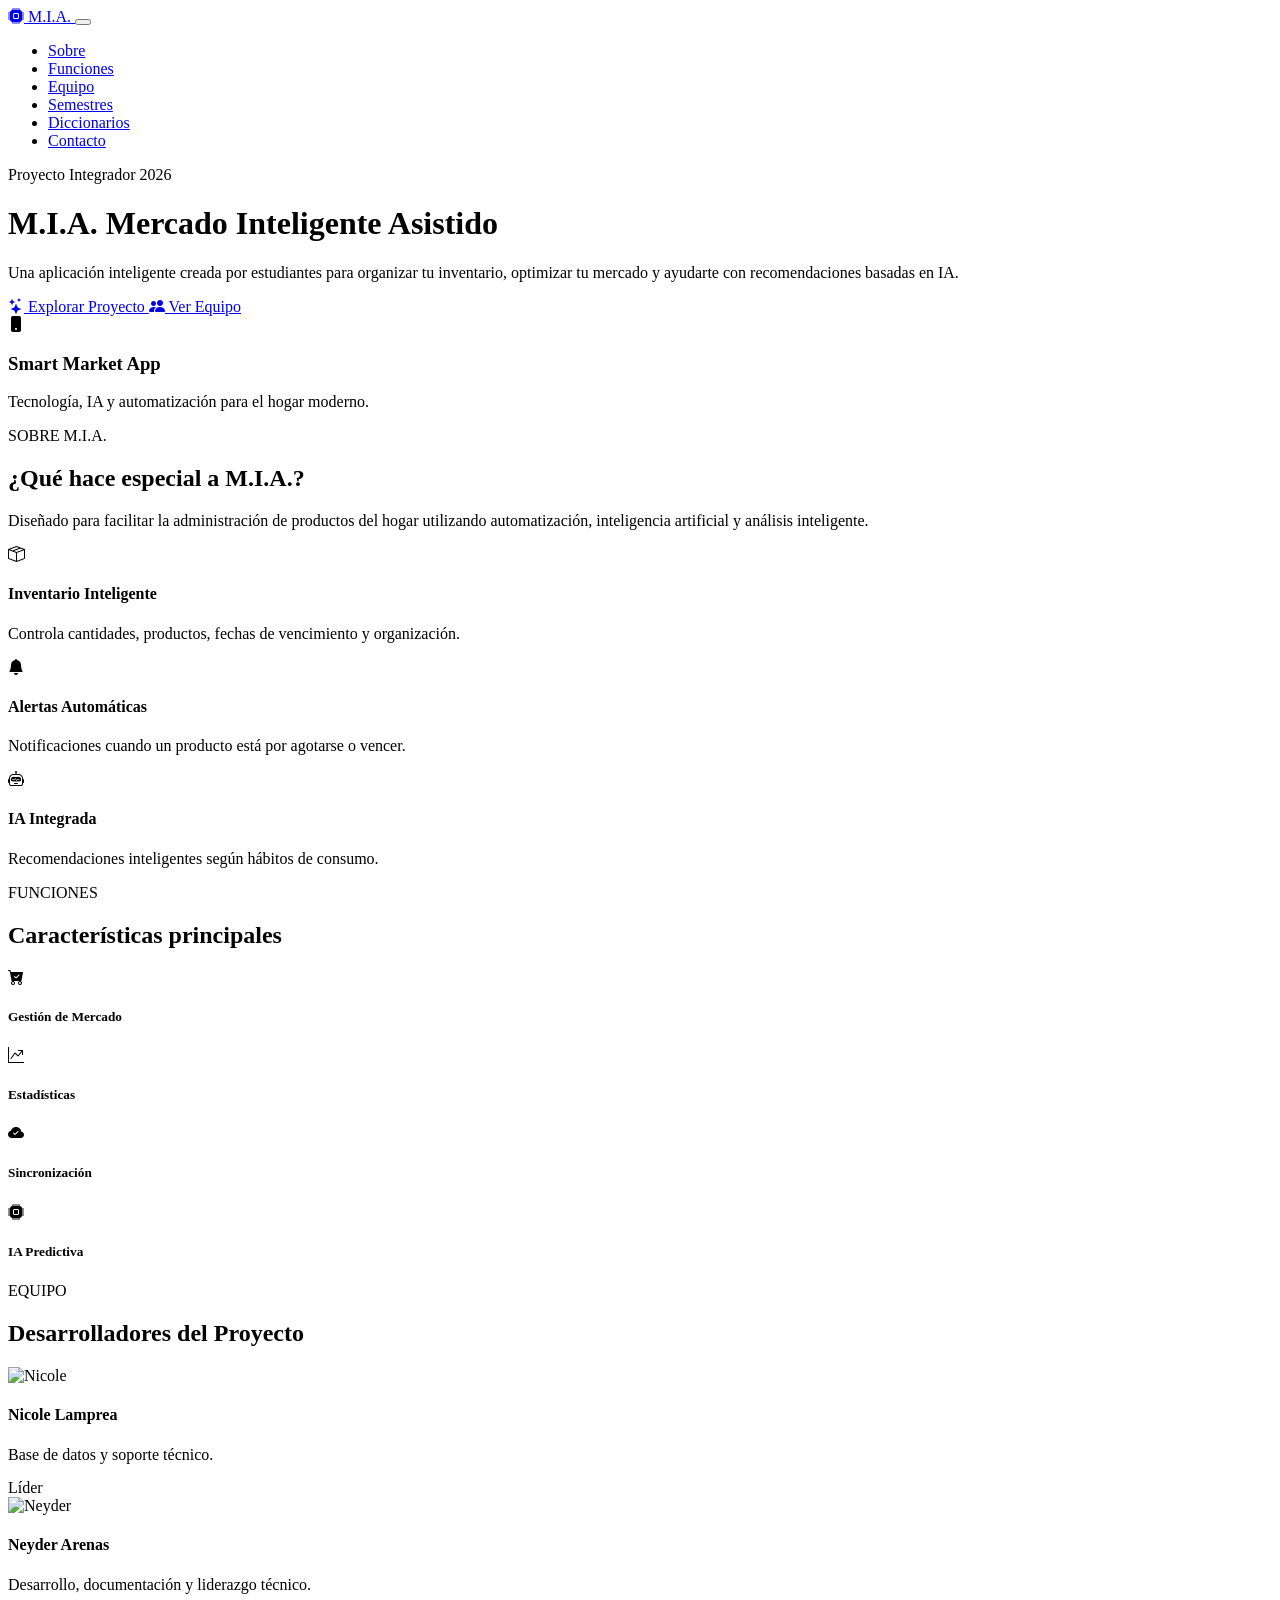
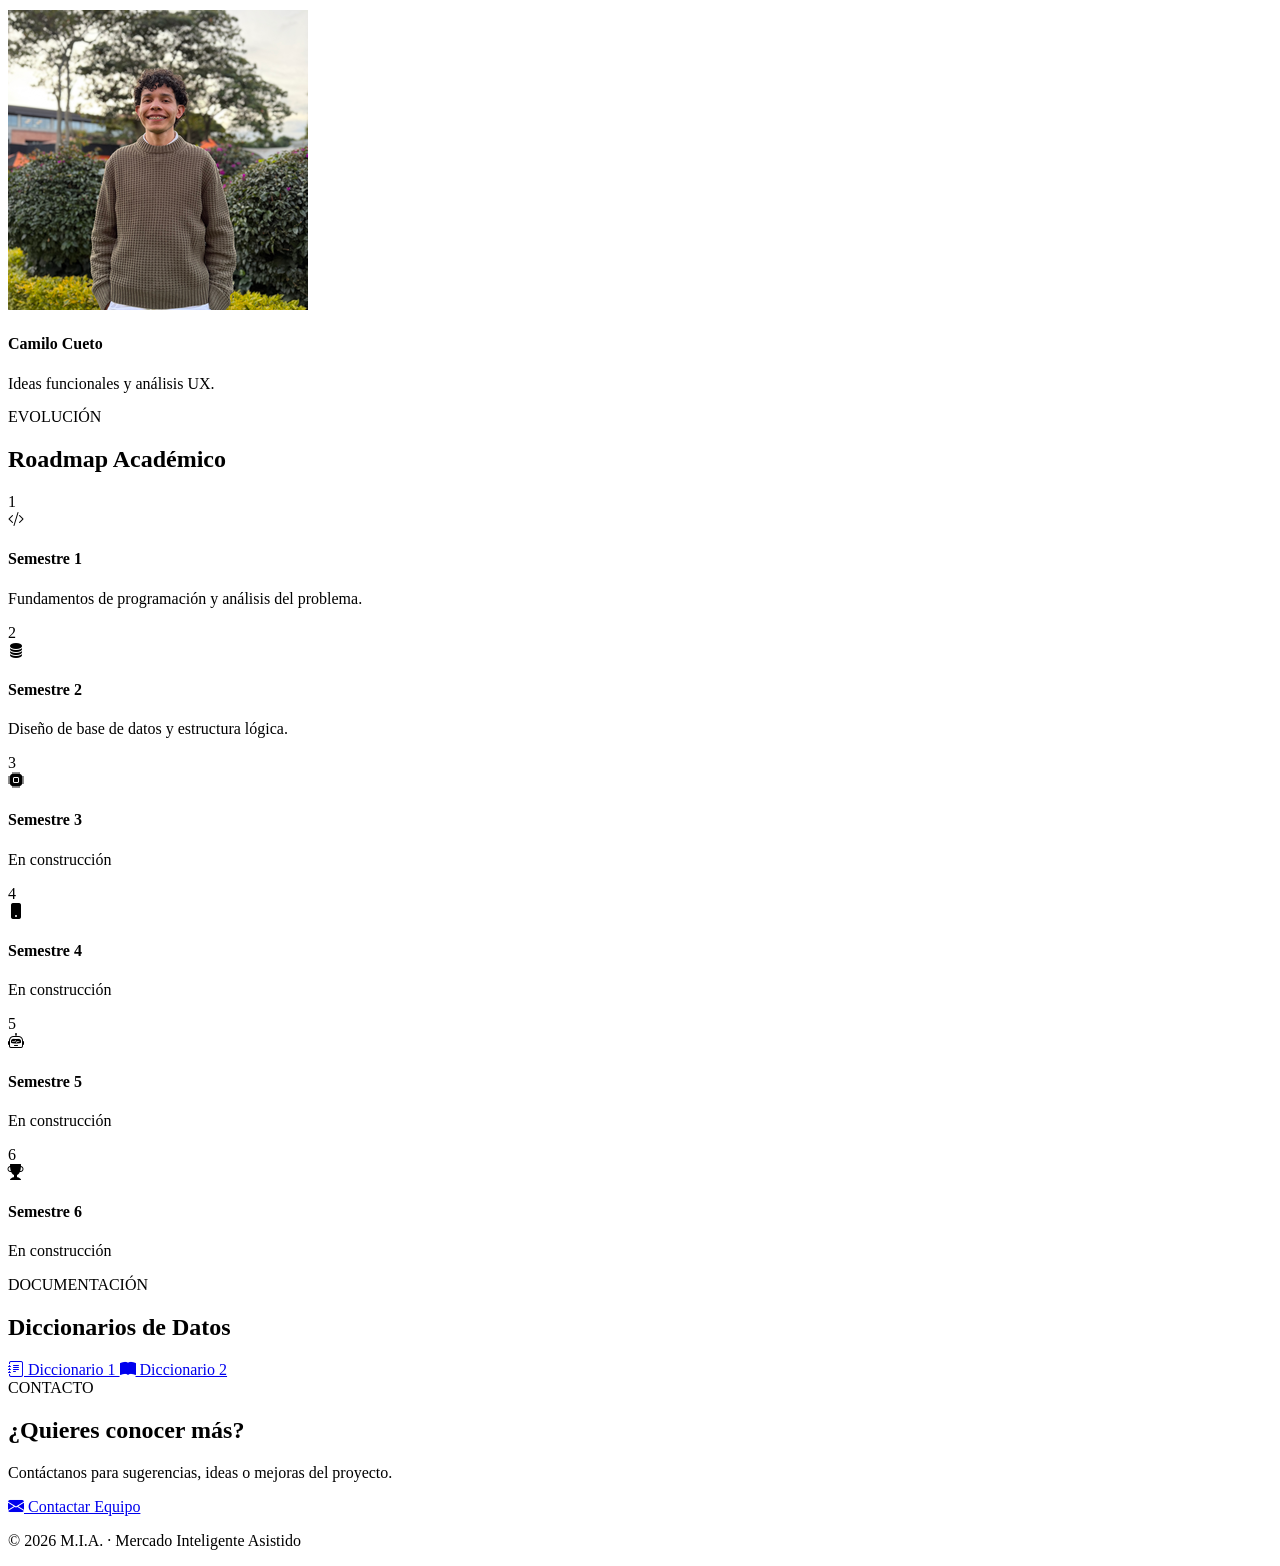
==== index.html @ 7edc599d "Add files via upload" ====
<!DOCTYPE html>
<html lang="es">

<head>

  <meta charset="UTF-8">
  <meta name="viewport" content="width=device-width, initial-scale=1.0">

  <title>M.I.A. | Mercado Inteligente Asistido</title>

  <!-- Bootstrap -->
  <link rel="stylesheet"
    href="https://cdn.jsdelivr.net/npm/bootswatch@5.3.2/dist/lux/bootstrap.min.css">

  <!-- Bootstrap Icons -->
  <link rel="stylesheet"
    href="https://cdn.jsdelivr.net/npm/bootstrap-icons@1.11.3/font/bootstrap-icons.css">

  <!-- AOS -->
  <link rel="stylesheet"
    href="https://unpkg.com/aos@2.3.4/dist/aos.css">

  <!-- CSS -->
  <link rel="stylesheet" href="css/style.css">

</head>

<body>

  <!-- =========================================
       NAVBAR
  ========================================== -->

  <nav class="navbar navbar-expand-lg navbar-dark fixed-top">

    <div class="container">

      <a class="navbar-brand fw-bold" href="#">
        <i class="bi bi-cpu-fill me-2"></i>
        M.I.A.
      </a>

      <button class="navbar-toggler"
        type="button"
        data-bs-toggle="collapse"
        data-bs-target="#menu">

        <span class="navbar-toggler-icon"></span>

      </button>

      <div class="collapse navbar-collapse" id="menu">

        <ul class="navbar-nav ms-auto">

          <li class="nav-item">
            <a class="nav-link" href="#sobre">Sobre</a>
          </li>

          <li class="nav-item">
            <a class="nav-link" href="#features">Funciones</a>
          </li>

          <li class="nav-item">
            <a class="nav-link" href="#equipo">Equipo</a>
          </li>

          <li class="nav-item">
            <a class="nav-link" href="#semestres">Semestres</a>
          </li>

          <li class="nav-item">
            <a class="nav-link" href="#diccionario">Diccionarios</a>
          </li>

          <li class="nav-item">
            <a class="nav-link" href="#contacto">Contacto</a>
          </li>

        </ul>

      </div>

    </div>

  </nav>

  <!-- =========================================
       HERO
  ========================================== -->

  <header class="hero">

    <div class="hero-overlay"></div>

    <div class="container position-relative">

      <div class="row align-items-center min-vh-100">

        <div class="col-lg-7 text-center text-lg-start"
          data-aos="fade-right">

          <span class="badge bg-success px-3 py-2 mb-3">
            Proyecto Integrador 2026
          </span>

          <h1 class="hero-title">
            M.I.A.
            <span>Mercado Inteligente Asistido</span>
          </h1>

          <p class="hero-text">

            Una aplicación inteligente creada por estudiantes
            para organizar tu inventario, optimizar tu mercado
            y ayudarte con recomendaciones basadas en IA.

          </p>

          <div class="d-flex gap-3 flex-wrap justify-content-center justify-content-lg-start">

            <a href="#sobre" class="btn btn-success btn-lg">
              <i class="bi bi-stars me-2"></i>
              Explorar Proyecto
            </a>

            <a href="#equipo" class="btn btn-outline-light btn-lg">
              <i class="bi bi-people-fill me-2"></i>
              Ver Equipo
            </a>

          </div>

        </div>

        <div class="col-lg-5 text-center"
          data-aos="zoom-in">

          <div class="floating-card">

            <i class="bi bi-phone-fill phone-icon"></i>

            <h3>Smart Market App</h3>

            <p>
              Tecnología, IA y automatización
              para el hogar moderno.
            </p>

          </div>

        </div>

      </div>

    </div>

  </header>

  <!-- =========================================
       SOBRE
  ========================================== -->

  <section id="sobre">

    <div class="container">

      <div class="section-title text-center"
        data-aos="fade-up">

        <span class="section-badge">
          SOBRE M.I.A.
        </span>

        <h2>
          ¿Qué hace especial a M.I.A.?
        </h2>

        <p>
          Diseñado para facilitar la administración
          de productos del hogar utilizando automatización,
          inteligencia artificial y análisis inteligente.
        </p>

      </div>

      <div class="row g-4 mt-4">

        <!-- CARD 1 -->

        <div class="col-md-4"
          data-aos="fade-up"
          data-aos-delay="100">

          <div class="info-card">

            <div class="icon-box">
              <i class="bi bi-box-seam"></i>
            </div>

            <h4>
              Inventario Inteligente
            </h4>
            

            <p>
              Controla cantidades, productos,
              fechas de vencimiento y organización.
            </p>

          </div>

        </div>

        <!-- CARD 2 -->

        <div class="col-md-4"
          data-aos="fade-up"
          data-aos-delay="200">

          <div class="info-card">

            <div class="icon-box">
              <i class="bi bi-bell-fill"></i>
            </div>

            <h4>
              Alertas Automáticas
            </h4>

            <p>
              Notificaciones cuando un producto
              está por agotarse o vencer.
            </p>

          </div>

        </div>

        <!-- CARD 3 -->

        <div class="col-md-4"
          data-aos="fade-up"
          data-aos-delay="300">

          <div class="info-card">

            <div class="icon-box">
              <i class="bi bi-robot"></i>
            </div>

            <h4>
              IA Integrada
            </h4>

            <p>
              Recomendaciones inteligentes
              según hábitos de consumo.
            </p>

          </div>

        </div>

      </div>

    </div>

  </section>

  <!-- =========================================
       FUNCIONES
  ========================================== -->

  <section id="features" class="dark-section">

    <div class="container">

      <div class="section-title text-center text-light"
        data-aos="fade-up">

        <span class="section-badge">
          FUNCIONES
        </span>

        <h2>
          Características principales
        </h2>

      </div>

      <div class="row g-4 mt-4">

        <div class="col-lg-3 col-md-6"
          data-aos="zoom-in">

          <div class="feature-card">

            <i class="bi bi-cart-check-fill"></i>

            <h5>
              Gestión de Mercado
            </h5>

          </div>

        </div>

        <div class="col-lg-3 col-md-6"
          data-aos="zoom-in"
          data-aos-delay="100">

          <div class="feature-card">

            <i class="bi bi-graph-up-arrow"></i>

            <h5>
              Estadísticas
            </h5>

          </div>

        </div>

        <div class="col-lg-3 col-md-6"
          data-aos="zoom-in"
          data-aos-delay="200">

          <div class="feature-card">

            <i class="bi bi-cloud-check-fill"></i>

            <h5>
              Sincronización
            </h5>

          </div>

        </div>

        <div class="col-lg-3 col-md-6"
          data-aos="zoom-in"
          data-aos-delay="300">

          <div class="feature-card">

            <i class="bi bi-cpu-fill"></i>

            <h5>
              IA Predictiva
            </h5>

          </div>

        </div>

      </div>

    </div>

  </section>

  <!-- =========================================
       EQUIPO
  ========================================== -->

  <section id="equipo">

    <div class="container">

      <div class="section-title text-center"
        data-aos="fade-up">

        <span class="section-badge">
          EQUIPO
        </span>

        <h2>
          Desarrolladores del Proyecto
        </h2>

      </div>

      <div class="row justify-content-center g-4 mt-4">

        <!-- Nicole -->

        <div class="col-lg-4 col-md-6"
          data-aos="flip-left">

          <div class="team-card">

            <img src="img/nicole.png"
              class="team-img"
              alt="Nicole">

            <div class="team-info">

              <h4>
                Nicole Lamprea
              </h4>

              <p>
                Base de datos y soporte técnico.
              </p>

            </div>

          </div>

        </div>

        <!-- Neyder -->

        <div class="col-lg-4 col-md-6"
          data-aos="flip-up">

          <div class="team-card featured-card">

            <div class="featured-badge">
              Líder
            </div>

            <img src="img/neyder.png"
              class="team-img"
              alt="Neyder">

            <div class="team-info">

              <h4>
                Neyder Arenas
              </h4>

              <p>
                Desarrollo, documentación
                y liderazgo técnico.
              </p>

            </div>

          </div>

        </div>

        <!-- Camilo -->

        <div class="col-lg-4 col-md-6"
          data-aos="flip-right">

          <div class="team-card">

            <img src="img/camilo.png"
              class="team-img"
              alt="Camilo">

            <div class="team-info">

              <h4>
                Camilo Cueto
              </h4>

              <p>
                Ideas funcionales y análisis UX.
              </p>

            </div>

          </div>

        </div>

      </div>

    </div>

  </section>

  <!-- =========================================
       SEMESTRES
  ========================================== -->

  <section id="semestres" class="semester-section">

    <div class="container">

      <div class="section-title text-center text-light"
        data-aos="fade-up">

        <span class="section-badge">
          EVOLUCIÓN
        </span>

        <h2>
          Roadmap Académico
        </h2>

      </div>

      <div class="timeline">

        <!-- SEMESTRE 1 -->

        <div class="timeline-card"
          data-aos="fade-right">

          <div class="semester-number">
            1
          </div>

          <div class="timeline-content">

            <i class="bi bi-code-slash"></i>

            <h4>
              Semestre 1
            </h4>

            <p>
              Fundamentos de programación
              y análisis del problema.
            </p>

          </div>

        </div>

        <!-- SEMESTRE 2 -->

        <div class="timeline-card"
          data-aos="fade-left">

          <div class="semester-number">
            2
          </div>

          <div class="timeline-content">

            <i class="bi bi-database-fill"></i>

            <h4>
              Semestre 2
            </h4>

            <p>
              Diseño de base de datos
              y estructura lógica.
            </p>

          </div>

        </div>

        <!-- SEMESTRE 3 -->

        <div class="timeline-card"
          data-aos="fade-right">

          <div class="semester-number">
            3
          </div>

          <div class="timeline-content">

            <i class="bi bi-cpu-fill"></i>

            <h4>
              Semestre 3
            </h4>

            <p>
              En construcción
            </p>

          </div>

        </div>

        <!-- SEMESTRE 4 -->

        <div class="timeline-card"
          data-aos="fade-left">

          <div class="semester-number">
            4
          </div>

          <div class="timeline-content">

            <i class="bi bi-phone-fill"></i>

            <h4>
              Semestre 4
            </h4>

            <p>
            En construcción
            </p>

          </div>

        </div>

        <!-- SEMESTRE 5 -->

        <div class="timeline-card"
          data-aos="fade-right">

          <div class="semester-number">
            5
          </div>

          <div class="timeline-content">

            <i class="bi bi-robot"></i>

            <h4>
              Semestre 5
            </h4>

            <p>
            En construcción
            </p>

          </div>

        </div>

        <!-- SEMESTRE 6 -->

        <div class="timeline-card"
          data-aos="fade-left">

          <div class="semester-number">
            6
          </div>

          <div class="timeline-content">

            <i class="bi bi-trophy-fill"></i>

            <h4>
              Semestre 6
            </h4>

            <p>
              En construcción
            </p>

          </div>

        </div>

      </div>

    </div>

  </section>

  <!-- =========================================
       DICCIONARIOS
  ========================================== -->

  <section id="diccionario">

    <div class="container text-center">

      <div class="section-title"
        data-aos="fade-up">

        <span class="section-badge">
          DOCUMENTACIÓN
        </span>

        <h2>
          Diccionarios de Datos
        </h2>

      </div>

      <div class="d-flex justify-content-center gap-4 flex-wrap mt-5">

        <a href="data/diccionario.html"
          target="_blank"
          class="btn btn-success btn-lg">

          <i class="bi bi-journal-text me-2"></i>

          Diccionario 1

        </a>

        <a href="data/diccionario2.html"
          target="_blank"
          class="btn btn-primary btn-lg">

          <i class="bi bi-book-fill me-2"></i>

          Diccionario 2

        </a>

      </div>

    </div>

  </section>

  <!-- =========================================
       CONTACTO
  ========================================== -->

  <section id="contacto">

    <div class="container text-center"
      data-aos="zoom-in">

      <span class="section-badge">
        CONTACTO
      </span>

      <h2 class="text-light mb-4">

        ¿Quieres conocer más?

      </h2>

      <p class="text-light opacity-75 mb-5">

        Contáctanos para sugerencias,
        ideas o mejoras del proyecto.

      </p>

      <a href="mailto:narenasb@academia.usbbog.edu.co"
        class="btn btn-success btn-lg">

        <i class="bi bi-envelope-fill me-2"></i>

        Contactar Equipo

      </a>

    </div>

  </section>

  <!-- =========================================
       FOOTER
  ========================================== -->

  <footer>

    <div class="container text-center">

      <p class="mb-0">

        © <span id="year"></span>
        M.I.A. · Mercado Inteligente Asistido

      </p>

    </div>

  </footer>

  <!-- =========================================
       SCRIPTS
  ========================================== -->

  <script src="https://cdn.jsdelivr.net/npm/bootstrap@5.3.2/dist/js/bootstrap.bundle.min.js"></script>

  <script src="https://unpkg.com/aos@2.3.4/dist/aos.js"></script>

  <script>

    AOS.init({

      duration: 1000,
      once: true

    });

    document.getElementById('year').textContent =
      new Date().getFullYear();

  </script>

</body>

</html>
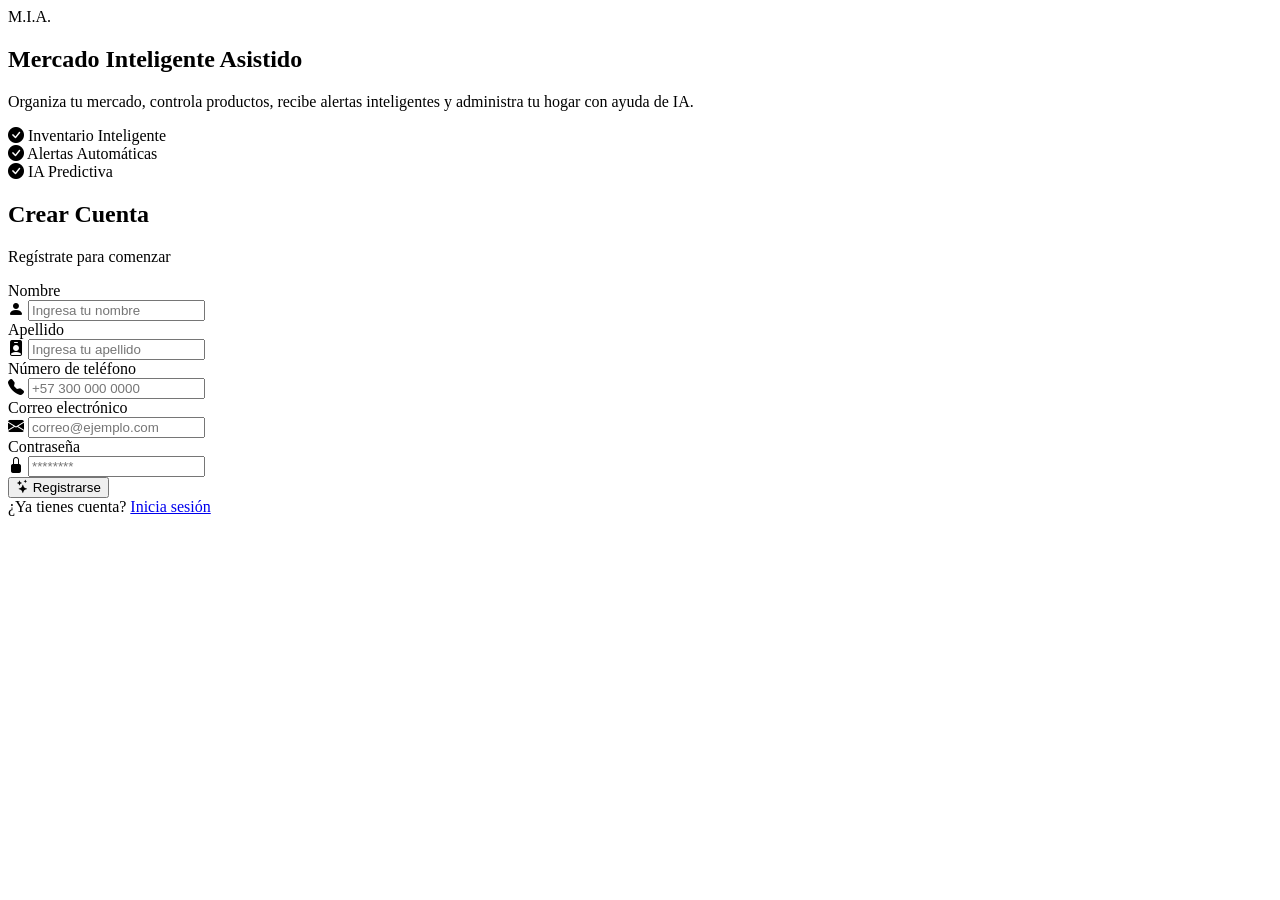
==== commit 366c2273: "Update index.html" ====
--- a/index.html
+++ b/index.html
@@ -6,785 +6,222 @@
   <meta charset="UTF-8">
   <meta name="viewport" content="width=device-width, initial-scale=1.0">
 
-  <title>M.I.A. | Mercado Inteligente Asistido</title>
-
-  <!-- Bootstrap -->
-  <link rel="stylesheet"
-    href="https://cdn.jsdelivr.net/npm/bootswatch@5.3.2/dist/lux/bootstrap.min.css">
-
-  <!-- Bootstrap Icons -->
+  <title>M.I.A. | Registro</title>
+
+  <!-- GOOGLE FONTS -->
+  <link rel="preconnect" href="https://fonts.googleapis.com">
+
+  <link href="https://fonts.googleapis.com/css2?family=Inter:wght@300;400;500;600;700;800&display=swap"
+    rel="stylesheet">
+
+  <!-- BOOTSTRAP ICONS -->
   <link rel="stylesheet"
     href="https://cdn.jsdelivr.net/npm/bootstrap-icons@1.11.3/font/bootstrap-icons.css">
 
-  <!-- AOS -->
-  <link rel="stylesheet"
-    href="https://unpkg.com/aos@2.3.4/dist/aos.css">
-
-  <!-- CSS -->
-  <link rel="stylesheet" href="css/style.css">
+  <link rel="stylesheet" href="style.css">
 
 </head>
 
 <body>
 
   <!-- =========================================
-       NAVBAR
+       LOGIN / REGISTER SECTION
   ========================================== -->
 
-  <nav class="navbar navbar-expand-lg navbar-dark fixed-top">
-
-    <div class="container">
-
-      <a class="navbar-brand fw-bold" href="#">
-        <i class="bi bi-cpu-fill me-2"></i>
-        M.I.A.
-      </a>
-
-      <button class="navbar-toggler"
-        type="button"
-        data-bs-toggle="collapse"
-        data-bs-target="#menu">
-
-        <span class="navbar-toggler-icon"></span>
-
-      </button>
-
-      <div class="collapse navbar-collapse" id="menu">
-
-        <ul class="navbar-nav ms-auto">
-
-          <li class="nav-item">
-            <a class="nav-link" href="#sobre">Sobre</a>
-          </li>
-
-          <li class="nav-item">
-            <a class="nav-link" href="#features">Funciones</a>
-          </li>
-
-          <li class="nav-item">
-            <a class="nav-link" href="#equipo">Equipo</a>
-          </li>
-
-          <li class="nav-item">
-            <a class="nav-link" href="#semestres">Semestres</a>
-          </li>
-
-          <li class="nav-item">
-            <a class="nav-link" href="#diccionario">Diccionarios</a>
-          </li>
-
-          <li class="nav-item">
-            <a class="nav-link" href="#contacto">Contacto</a>
-          </li>
-
-        </ul>
+  <section class="login-section">
+
+    <div class="background-glow"></div>
+
+    <div class="login-container">
+
+      <!-- LEFT SIDE -->
+
+      <div class="login-info">
+
+        <span class="mia-badge">
+          M.I.A.
+        </span>
+
+        <h1>
+          Mercado Inteligente Asistido
+        </h1>
+
+        <p>
+
+          Organiza tu mercado, controla productos,
+          recibe alertas inteligentes y administra
+          tu hogar con ayuda de IA.
+
+        </p>
+
+        <div class="features">
+
+          <div class="feature-item">
+            <i class="bi bi-check-circle-fill"></i>
+            Inventario Inteligente
+          </div>
+
+          <div class="feature-item">
+            <i class="bi bi-check-circle-fill"></i>
+            Alertas Automáticas
+          </div>
+
+          <div class="feature-item">
+            <i class="bi bi-check-circle-fill"></i>
+            IA Predictiva
+          </div>
+
+        </div>
 
       </div>
 
+      <!-- RIGHT SIDE -->
+
+      <div class="login-card">
+
+        <div class="card-header">
+
+          <h2>
+            Crear Cuenta
+          </h2>
+
+          <p>
+            Regístrate para comenzar
+          </p>
+
+        </div>
+
+        <form>
+
+          <!-- NOMBRE -->
+
+          <div class="input-group">
+
+            <label>
+              Nombre
+            </label>
+
+            <div class="input-box">
+
+              <i class="bi bi-person-fill"></i>
+
+              <input type="text"
+                placeholder="Ingresa tu nombre"
+                required>
+
+            </div>
+
+          </div>
+
+          <!-- APELLIDO -->
+
+          <div class="input-group">
+
+            <label>
+              Apellido
+            </label>
+
+            <div class="input-box">
+
+              <i class="bi bi-person-badge-fill"></i>
+
+              <input type="text"
+                placeholder="Ingresa tu apellido"
+                required>
+
+            </div>
+
+          </div>
+
+          <!-- TELEFONO -->
+
+          <div class="input-group">
+
+            <label>
+              Número de teléfono
+            </label>
+
+            <div class="input-box">
+
+              <i class="bi bi-telephone-fill"></i>
+
+              <input type="tel"
+                placeholder="+57 300 000 0000"
+                required>
+
+            </div>
+
+          </div>
+
+          <!-- EMAIL -->
+
+          <div class="input-group">
+
+            <label>
+              Correo electrónico
+            </label>
+
+            <div class="input-box">
+
+              <i class="bi bi-envelope-fill"></i>
+
+              <input type="email"
+                placeholder="correo@ejemplo.com"
+                required>
+
+            </div>
+
+          </div>
+
+          <!-- PASSWORD -->
+
+          <div class="input-group">
+
+            <label>
+              Contraseña
+            </label>
+
+            <div class="input-box">
+
+              <i class="bi bi-lock-fill"></i>
+
+              <input type="password"
+                placeholder="********"
+                required>
+
+            </div>
+
+          </div>
+
+          <!-- BUTTON -->
+
+          <button type="submit"
+            class="register-btn">
+
+            <i class="bi bi-stars me-2"></i>
+
+            Registrarse
+
+          </button>
+
+        </form>
+
+        <div class="bottom-text">
+
+          ¿Ya tienes cuenta?
+
+          <a href="#">
+            Inicia sesión
+          </a>
+
+        </div>
+
+      </div>
+
     </div>
 
-  </nav>
-
-  <!-- =========================================
-       HERO
-  ========================================== -->
-
-  <header class="hero">
-
-    <div class="hero-overlay"></div>
-
-    <div class="container position-relative">
-
-      <div class="row align-items-center min-vh-100">
-
-        <div class="col-lg-7 text-center text-lg-start"
-          data-aos="fade-right">
-
-          <span class="badge bg-success px-3 py-2 mb-3">
-            Proyecto Integrador 2026
-          </span>
-
-          <h1 class="hero-title">
-            M.I.A.
-            <span>Mercado Inteligente Asistido</span>
-          </h1>
-
-          <p class="hero-text">
-
-            Una aplicación inteligente creada por estudiantes
-            para organizar tu inventario, optimizar tu mercado
-            y ayudarte con recomendaciones basadas en IA.
-
-          </p>
-
-          <div class="d-flex gap-3 flex-wrap justify-content-center justify-content-lg-start">
-
-            <a href="#sobre" class="btn btn-success btn-lg">
-              <i class="bi bi-stars me-2"></i>
-              Explorar Proyecto
-            </a>
-
-            <a href="#equipo" class="btn btn-outline-light btn-lg">
-              <i class="bi bi-people-fill me-2"></i>
-              Ver Equipo
-            </a>
-
-          </div>
-
-        </div>
-
-        <div class="col-lg-5 text-center"
-          data-aos="zoom-in">
-
-          <div class="floating-card">
-
-            <i class="bi bi-phone-fill phone-icon"></i>
-
-            <h3>Smart Market App</h3>
-
-            <p>
-              Tecnología, IA y automatización
-              para el hogar moderno.
-            </p>
-
-          </div>
-
-        </div>
-
-      </div>
-
-    </div>
-
-  </header>
-
-  <!-- =========================================
-       SOBRE
-  ========================================== -->
-
-  <section id="sobre">
-
-    <div class="container">
-
-      <div class="section-title text-center"
-        data-aos="fade-up">
-
-        <span class="section-badge">
-          SOBRE M.I.A.
-        </span>
-
-        <h2>
-          ¿Qué hace especial a M.I.A.?
-        </h2>
-
-        <p>
-          Diseñado para facilitar la administración
-          de productos del hogar utilizando automatización,
-          inteligencia artificial y análisis inteligente.
-        </p>
-
-      </div>
-
-      <div class="row g-4 mt-4">
-
-        <!-- CARD 1 -->
-
-        <div class="col-md-4"
-          data-aos="fade-up"
-          data-aos-delay="100">
-
-          <div class="info-card">
-
-            <div class="icon-box">
-              <i class="bi bi-box-seam"></i>
-            </div>
-
-            <h4>
-              Inventario Inteligente
-            </h4>
-            
-
-            <p>
-              Controla cantidades, productos,
-              fechas de vencimiento y organización.
-            </p>
-
-          </div>
-
-        </div>
-
-        <!-- CARD 2 -->
-
-        <div class="col-md-4"
-          data-aos="fade-up"
-          data-aos-delay="200">
-
-          <div class="info-card">
-
-            <div class="icon-box">
-              <i class="bi bi-bell-fill"></i>
-            </div>
-
-            <h4>
-              Alertas Automáticas
-            </h4>
-
-            <p>
-              Notificaciones cuando un producto
-              está por agotarse o vencer.
-            </p>
-
-          </div>
-
-        </div>
-
-        <!-- CARD 3 -->
-
-        <div class="col-md-4"
-          data-aos="fade-up"
-          data-aos-delay="300">
-
-          <div class="info-card">
-
-            <div class="icon-box">
-              <i class="bi bi-robot"></i>
-            </div>
-
-            <h4>
-              IA Integrada
-            </h4>
-
-            <p>
-              Recomendaciones inteligentes
-              según hábitos de consumo.
-            </p>
-
-          </div>
-
-        </div>
-
-      </div>
-
-    </div>
-
   </section>
 
-  <!-- =========================================
-       FUNCIONES
-  ========================================== -->
-
-  <section id="features" class="dark-section">
-
-    <div class="container">
-
-      <div class="section-title text-center text-light"
-        data-aos="fade-up">
-
-        <span class="section-badge">
-          FUNCIONES
-        </span>
-
-        <h2>
-          Características principales
-        </h2>
-
-      </div>
-
-      <div class="row g-4 mt-4">
-
-        <div class="col-lg-3 col-md-6"
-          data-aos="zoom-in">
-
-          <div class="feature-card">
-
-            <i class="bi bi-cart-check-fill"></i>
-
-            <h5>
-              Gestión de Mercado
-            </h5>
-
-          </div>
-
-        </div>
-
-        <div class="col-lg-3 col-md-6"
-          data-aos="zoom-in"
-          data-aos-delay="100">
-
-          <div class="feature-card">
-
-            <i class="bi bi-graph-up-arrow"></i>
-
-            <h5>
-              Estadísticas
-            </h5>
-
-          </div>
-
-        </div>
-
-        <div class="col-lg-3 col-md-6"
-          data-aos="zoom-in"
-          data-aos-delay="200">
-
-          <div class="feature-card">
-
-            <i class="bi bi-cloud-check-fill"></i>
-
-            <h5>
-              Sincronización
-            </h5>
-
-          </div>
-
-        </div>
-
-        <div class="col-lg-3 col-md-6"
-          data-aos="zoom-in"
-          data-aos-delay="300">
-
-          <div class="feature-card">
-
-            <i class="bi bi-cpu-fill"></i>
-
-            <h5>
-              IA Predictiva
-            </h5>
-
-          </div>
-
-        </div>
-
-      </div>
-
-    </div>
-
-  </section>
-
-  <!-- =========================================
-       EQUIPO
-  ========================================== -->
-
-  <section id="equipo">
-
-    <div class="container">
-
-      <div class="section-title text-center"
-        data-aos="fade-up">
-
-        <span class="section-badge">
-          EQUIPO
-        </span>
-
-        <h2>
-          Desarrolladores del Proyecto
-        </h2>
-
-      </div>
-
-      <div class="row justify-content-center g-4 mt-4">
-
-        <!-- Nicole -->
-
-        <div class="col-lg-4 col-md-6"
-          data-aos="flip-left">
-
-          <div class="team-card">
-
-            <img src="img/nicole.png"
-              class="team-img"
-              alt="Nicole">
-
-            <div class="team-info">
-
-              <h4>
-                Nicole Lamprea
-              </h4>
-
-              <p>
-                Base de datos y soporte técnico.
-              </p>
-
-            </div>
-
-          </div>
-
-        </div>
-
-        <!-- Neyder -->
-
-        <div class="col-lg-4 col-md-6"
-          data-aos="flip-up">
-
-          <div class="team-card featured-card">
-
-            <div class="featured-badge">
-              Líder
-            </div>
-
-            <img src="img/neyder.png"
-              class="team-img"
-              alt="Neyder">
-
-            <div class="team-info">
-
-              <h4>
-                Neyder Arenas
-              </h4>
-
-              <p>
-                Desarrollo, documentación
-                y liderazgo técnico.
-              </p>
-
-            </div>
-
-          </div>
-
-        </div>
-
-        <!-- Camilo -->
-
-        <div class="col-lg-4 col-md-6"
-          data-aos="flip-right">
-
-          <div class="team-card">
-
-            <img src="img/camilo.png"
-              class="team-img"
-              alt="Camilo">
-
-            <div class="team-info">
-
-              <h4>
-                Camilo Cueto
-              </h4>
-
-              <p>
-                Ideas funcionales y análisis UX.
-              </p>
-
-            </div>
-
-          </div>
-
-        </div>
-
-      </div>
-
-    </div>
-
-  </section>
-
-  <!-- =========================================
-       SEMESTRES
-  ========================================== -->
-
-  <section id="semestres" class="semester-section">
-
-    <div class="container">
-
-      <div class="section-title text-center text-light"
-        data-aos="fade-up">
-
-        <span class="section-badge">
-          EVOLUCIÓN
-        </span>
-
-        <h2>
-          Roadmap Académico
-        </h2>
-
-      </div>
-
-      <div class="timeline">
-
-        <!-- SEMESTRE 1 -->
-
-        <div class="timeline-card"
-          data-aos="fade-right">
-
-          <div class="semester-number">
-            1
-          </div>
-
-          <div class="timeline-content">
-
-            <i class="bi bi-code-slash"></i>
-
-            <h4>
-              Semestre 1
-            </h4>
-
-            <p>
-              Fundamentos de programación
-              y análisis del problema.
-            </p>
-
-          </div>
-
-        </div>
-
-        <!-- SEMESTRE 2 -->
-
-        <div class="timeline-card"
-          data-aos="fade-left">
-
-          <div class="semester-number">
-            2
-          </div>
-
-          <div class="timeline-content">
-
-            <i class="bi bi-database-fill"></i>
-
-            <h4>
-              Semestre 2
-            </h4>
-
-            <p>
-              Diseño de base de datos
-              y estructura lógica.
-            </p>
-
-          </div>
-
-        </div>
-
-        <!-- SEMESTRE 3 -->
-
-        <div class="timeline-card"
-          data-aos="fade-right">
-
-          <div class="semester-number">
-            3
-          </div>
-
-          <div class="timeline-content">
-
-            <i class="bi bi-cpu-fill"></i>
-
-            <h4>
-              Semestre 3
-            </h4>
-
-            <p>
-              En construcción
-            </p>
-
-          </div>
-
-        </div>
-
-        <!-- SEMESTRE 4 -->
-
-        <div class="timeline-card"
-          data-aos="fade-left">
-
-          <div class="semester-number">
-            4
-          </div>
-
-          <div class="timeline-content">
-
-            <i class="bi bi-phone-fill"></i>
-
-            <h4>
-              Semestre 4
-            </h4>
-
-            <p>
-            En construcción
-            </p>
-
-          </div>
-
-        </div>
-
-        <!-- SEMESTRE 5 -->
-
-        <div class="timeline-card"
-          data-aos="fade-right">
-
-          <div class="semester-number">
-            5
-          </div>
-
-          <div class="timeline-content">
-
-            <i class="bi bi-robot"></i>
-
-            <h4>
-              Semestre 5
-            </h4>
-
-            <p>
-            En construcción
-            </p>
-
-          </div>
-
-        </div>
-
-        <!-- SEMESTRE 6 -->
-
-        <div class="timeline-card"
-          data-aos="fade-left">
-
-          <div class="semester-number">
-            6
-          </div>
-
-          <div class="timeline-content">
-
-            <i class="bi bi-trophy-fill"></i>
-
-            <h4>
-              Semestre 6
-            </h4>
-
-            <p>
-              En construcción
-            </p>
-
-          </div>
-
-        </div>
-
-      </div>
-
-    </div>
-
-  </section>
-
-  <!-- =========================================
-       DICCIONARIOS
-  ========================================== -->
-
-  <section id="diccionario">
-
-    <div class="container text-center">
-
-      <div class="section-title"
-        data-aos="fade-up">
-
-        <span class="section-badge">
-          DOCUMENTACIÓN
-        </span>
-
-        <h2>
-          Diccionarios de Datos
-        </h2>
-
-      </div>
-
-      <div class="d-flex justify-content-center gap-4 flex-wrap mt-5">
-
-        <a href="data/diccionario.html"
-          target="_blank"
-          class="btn btn-success btn-lg">
-
-          <i class="bi bi-journal-text me-2"></i>
-
-          Diccionario 1
-
-        </a>
-
-        <a href="data/diccionario2.html"
-          target="_blank"
-          class="btn btn-primary btn-lg">
-
-          <i class="bi bi-book-fill me-2"></i>
-
-          Diccionario 2
-
-        </a>
-
-      </div>
-
-    </div>
-
-  </section>
-
-  <!-- =========================================
-       CONTACTO
-  ========================================== -->
-
-  <section id="contacto">
-
-    <div class="container text-center"
-      data-aos="zoom-in">
-
-      <span class="section-badge">
-        CONTACTO
-      </span>
-
-      <h2 class="text-light mb-4">
-
-        ¿Quieres conocer más?
-
-      </h2>
-
-      <p class="text-light opacity-75 mb-5">
-
-        Contáctanos para sugerencias,
-        ideas o mejoras del proyecto.
-
-      </p>
-
-      <a href="mailto:narenasb@academia.usbbog.edu.co"
-        class="btn btn-success btn-lg">
-
-        <i class="bi bi-envelope-fill me-2"></i>
-
-        Contactar Equipo
-
-      </a>
-
-    </div>
-
-  </section>
-
-  <!-- =========================================
-       FOOTER
-  ========================================== -->
-
-  <footer>
-
-    <div class="container text-center">
-
-      <p class="mb-0">
-
-        © <span id="year"></span>
-        M.I.A. · Mercado Inteligente Asistido
-
-      </p>
-
-    </div>
-
-  </footer>
-
-  <!-- =========================================
-       SCRIPTS
-  ========================================== -->
-
-  <script src="https://cdn.jsdelivr.net/npm/bootstrap@5.3.2/dist/js/bootstrap.bundle.min.js"></script>
-
-  <script src="https://unpkg.com/aos@2.3.4/dist/aos.js"></script>
-
-  <script>
-
-    AOS.init({
-
-      duration: 1000,
-      once: true
-
-    });
-
-    document.getElementById('year').textContent =
-      new Date().getFullYear();
-
-  </script>
-
 </body>
 
 </html>
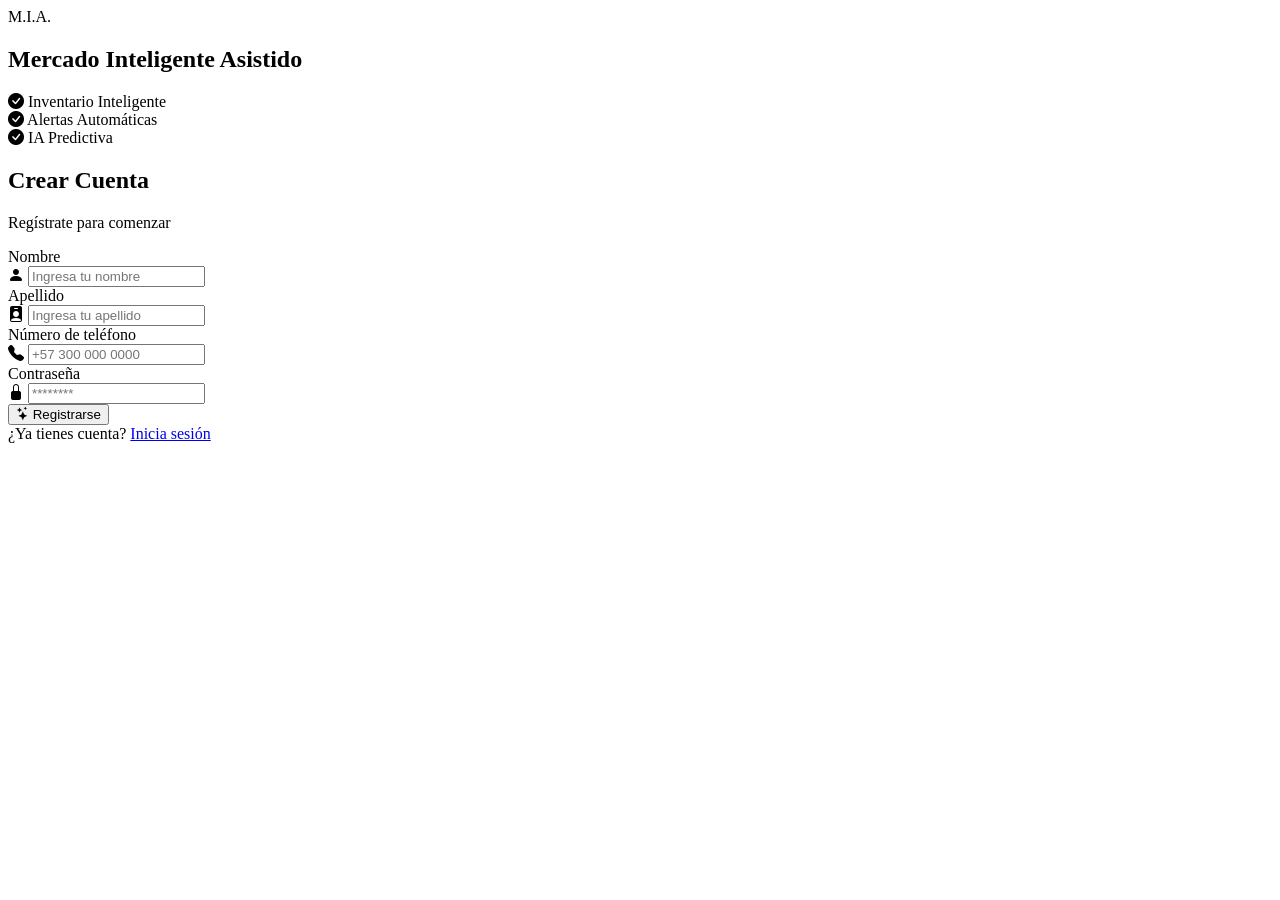
==== commit 2dc2bbb3: "Update index.html" ====
--- a/index.html
+++ b/index.html
@@ -8,7 +8,6 @@
 
   <title>M.I.A. | Registro</title>
 
-  <!-- GOOGLE FONTS -->
   <link rel="preconnect" href="https://fonts.googleapis.com">
 
   <link href="https://fonts.googleapis.com/css2?family=Inter:wght@300;400;500;600;700;800&display=swap"
@@ -24,9 +23,6 @@
 
 <body>
 
-  <!-- =========================================
-       LOGIN / REGISTER SECTION
-  ========================================== -->
 
   <section class="login-section">
 
@@ -46,13 +42,6 @@
           Mercado Inteligente Asistido
         </h1>
 
-        <p>
-
-          Organiza tu mercado, controla productos,
-          recibe alertas inteligentes y administra
-          tu hogar con ayuda de IA.
-
-        </p>
 
         <div class="features">
 
@@ -153,27 +142,6 @@
 
           </div>
 
-          <!-- EMAIL -->
-
-          <div class="input-group">
-
-            <label>
-              Correo electrónico
-            </label>
-
-            <div class="input-box">
-
-              <i class="bi bi-envelope-fill"></i>
-
-              <input type="email"
-                placeholder="correo@ejemplo.com"
-                required>
-
-            </div>
-
-          </div>
-
-          <!-- PASSWORD -->
 
           <div class="input-group">
 
